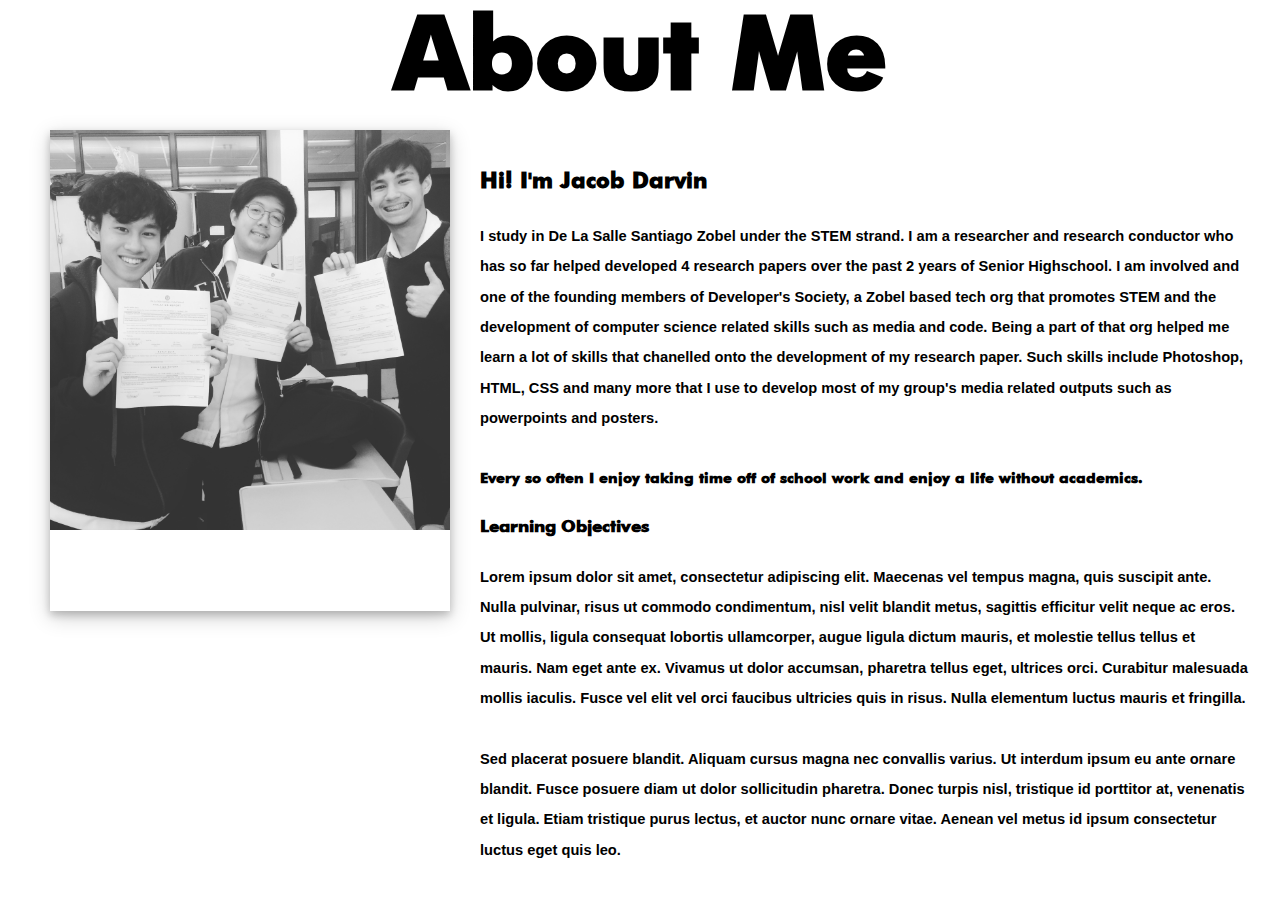
==== aboutme.html @ b0fe2ccd "almost done!" ====
<!DOCTYPE html>
<html>
<head>
	<title>About Me</title>
		<meta name="viewport" content="width=device-width, initial-scale=1">

		<link rel="stylesheet" type="text/css" href="style.css">

		<link rel="stylesheet" type="text/css" href="plugins/aos/aos.css">

		<link href="plugins/hover/hover.css" rel="stylesheet" media="all">

		<link rel="shortcut icon" type="image/x-icon" href="favicon.ico" />

<link rel="apple-touch-icon" sizes="180x180" href="/favicon/apple-touch-icon.png">
<link rel="icon" type="image/png" sizes="32x32" href="/favicon-32x32.png">
<link rel="icon" type="image/png" sizes="16x16" href="/favicon-16x16.png">
<link rel="manifest" href="/favicon/site.webmanifest">
<link rel="mask-icon" href="/favicon/safari-pinned-tab.svg" color="#5bbad5">
<meta name="msapplication-TileColor" content="#da532c">
<meta name="theme-color" content="#ffffff">
</head>
<body>
<div class="bgimg-4">
	<div class="amHeader2" >About Me</div>
	<div class="polaroidMe">
		<img src="darvin2.JPG" style="width: 100%;">
	<div class="container">
		<p><br></p>
	</div>
</div>
	<div class="bodyaboutMe">
		<p> <h1></h1>
<h2> Hi! I'm Jacob Darvin </h2> <font face="arial">
			I study in De La Salle Santiago Zobel under the STEM strand. I am a researcher and research conductor who has so far helped developed 4 research papers over the past 2 years of Senior Highschool. I am involved and one of the founding members of Developer's Society, a Zobel based tech org that promotes STEM and the development of computer science related skills such as media and code. Being a part of that org helped me learn a lot of skills that chanelled onto the development of my research paper. Such skills include Photoshop, HTML, CSS and many more that I use to develop most of my group's media related outputs such as powerpoints and posters.
			<br><br></font>
			Every so often I enjoy taking time off of school work and enjoy a life without academics. 
<h3>Learning Objectives </h3> <font face="arial">
			Lorem ipsum dolor sit amet, consectetur adipiscing elit. Maecenas vel tempus magna, quis suscipit ante. Nulla pulvinar, risus ut commodo condimentum, nisl velit blandit metus, sagittis efficitur velit neque ac eros. Ut mollis, ligula consequat lobortis ullamcorper, augue ligula dictum mauris, et molestie tellus tellus et mauris. Nam eget ante ex. Vivamus ut dolor accumsan, pharetra tellus eget, ultrices orci. Curabitur malesuada mollis iaculis. Fusce vel elit vel orci faucibus ultricies quis in risus. Nulla elementum luctus mauris et fringilla.
<br><br>
Sed placerat posuere blandit. Aliquam cursus magna nec convallis varius. Ut interdum ipsum eu ante ornare blandit. Fusce posuere diam ut dolor sollicitudin pharetra. Donec turpis nisl, tristique id porttitor at, venenatis et ligula. Etiam tristique purus lectus, et auctor nunc ornare vitae. Aenean vel metus id ipsum consectetur luctus eget quis leo.
</p>
	</div>
</div>

</body>
</html>
---- style.css ----
body, html {
			height: 100%;
			margin: 0;
			font-family: Futura;
			color: #000000;
			font-weight: bold;
		}
/*parts*/
@font-face {
	font-family: "Axis";
	src: url("fonts/axis.woff") format("woff");
	
	font-family: "Vision";
	src: url("fonts/woff/vision-black-webfont.woff") format("woff");

	font-family: Futura;
	src: url("fonts/Futura-Bold.woff") format("woff");
}
.bgimg-3 {
	background-color: none;
	min-height: 100%;
	background-size: cover;
	background-position: relative;
}
.bgimg-1 {
	background-color: rgba(0,0,0,0.5);
	background-image: url("https://i.imgur.com/Zh4GLyz.jpg");
	min-height: 100%;
	background-size: cover;
	background-position: center;
	background-attachment: fixed;
}
.bgimg-2 {
	background-color: white;
	min-height: 100%;
	position: relative;
	background-attachment: fixed;
	background-position: center;
	background-size: cover;
}
/*end parts*/
.caption {
	position: absolute;
	left: 0;
	top: 40%;
	width: 100%;
	text-align: center;
	color: #000;
	font-size: 128px;
	color: white;
}
.eport {
	position: absolute;
	top: 8px;
	left: 16px;
	font-size: 34px;
	letter-spacing: 10px;
	color: white;

}
.caption span.border {
	background-color: #000;
	color: #fff;
	padding: 18px;
	font-size: 72px;
	letter-spacing: 10px;
}
.overlay {
	position: absolute;
	top: 0;
	left: 0;
	width: 100%;
	height: 100%;
	background: rgba(0,0,0,0.5);
}
/*BUTTON STUFF*/
.button { 
  border-radius: 4px;
  background-color: #FFFFFF;
  border: none;
  color: #000000;
  text-align: center;
  font-size: 28px;
  padding: 20px;
  width: 300px;
  transition: all 0.5s;
  cursor: pointer;
  margin: 5px;
  position: absolute;
  top: 63%;
  left:50%;
  transform: translate(-50%, -50%);
  position: absolute;
}
.button span {
  cursor: pointer;
  display: inline-block;
  position: relative;
  transition: 0.5s;
  font-family: Axis;
  letter-spacing: 5px;
}

.button span:after {
  content: '\00bb';
  position: absolute;
  opacity: 0;
  top: 0;
  right: -20px;
  transition: 0.5s;
}

.button:hover span {
  padding-right: 25px;
}

.button:hover span:after {
  opacity: 1;
  right: 0;
}
.overtime {
	position: absolute;
	left: 0;
	top: 1%;
	width: 100%;
	text-align: center;
	font-size: 90pt;
	color: black;
	font-style: bold;
}
/*img*/
.dumbresearchpng img{
	position: absolute;
	background-size: cover;
	transform: translate(-50%);
	width: 60%;
}
.scroll {
	font-family: Vision;
	position: absolute;
	left: 0;
	top: 100%;
	width: 100%;
	text-align: center;
	color: #000;
	font-size: 32px;
	color: white;
}
/*video*/
#myVideo {
    position: absolute;
    width: 100%; 
    height: 100%;
}
.overlay2 {
	position: absolute;
	background: rgba(0,0,0,0.5);
	color: #f1f1f1;
	width: 100%;
	height: 100%;
}
.fourResearch {
	position: absolute;
	color: #FFFFFF;
	text-align: center;
	font-size: 72pt;
	width: 100%;
	top: 210%;
	left: 0;
	z-index: 1;
}
.menuButton {
    background-color: #FFFFFF;
    border: none;
    padding: 10px;
    width: 100px;
    text-align: center;
    -webkit-transition-duration: 0.4s; /* Safari */
    transition-duration: 0.4s;
    text-decoration: none;
    overflow: hidden;
    cursor: pointer;
    position: absolute;
	top: 8px;
	right: 16px;
	font-size: 24px;
	letter-spacing: 1px;
	color: black;
	font-family: Vision;
	font-weight: bold;
	border-radius: 8px;
}
.menuButton:after {
    content: "";
    background: #FFFFFF;
    display: block;
    position: absolute;
    padding-top: 300%;
    padding-left: 350%;
    margin-left: -20px!important;
    margin-top: -120%;
    opacity: 0;
    transition: all 0.8s
}
.menuButton:active:after {
	padding: 0;
	margin:0;
	opacity: 1;
	transition: 0s;
}
.menuButton2 {
    background-color: #FFFFFF;
    border: none;
    padding: 10px;
    width: 120px;
    text-align: center;
    -webkit-transition-duration: 0.4s; /* Safari */
    transition-duration: 0.4s;
    text-decoration: none;
    overflow: hidden;
    cursor: pointer;
    position: absolute;
	top: 8px;
	right: 132px;
	font-size: 16px;
	letter-spacing: 1px;
	color: black;
	font-family: Vision;
	font-weight: bold;
	border-radius: 8px;
}
.menuButton2:after {
    content: "";
    background: #FFFFFF;
    display: block;
    position: absolute;
    padding-top: 300%;
    padding-left: 350%;
    margin-left: -20px!important;
    margin-top: -120%;
    opacity: 0;
    transition: all 0.8s
}
.menuButton2:active:after {
	padding: 0;
	margin:0;
	opacity: 1;
	transition: 0s;
}
.menuButton3 {
    background-color: #FFFFFF;
    border: none;
    padding: 10px;
    width: 200px;
    text-align: center;
    -webkit-transition-duration: 0.4s; /* Safari */
    transition-duration: 0.4s;
    text-decoration: none;
    overflow: hidden;
    cursor: pointer;
    position: absolute;
	top: 8px;
	right: 272px;
	font-size: 16px;
	letter-spacing: 1px;
	color: black;
	font-family: Vision;
	font-weight: bold;
	border-radius: 8px;
}
.menuButton3:after {
    content: "";
    background: #FFFFFF;
    display: block;
    position: absolute;
    padding-top: 300%;
    padding-left: 350%;
    margin-left: -20px!important;
    margin-top: -120%;
    opacity: 0;
    transition: all 0.8s
}
.menuButton3:active:after {
	padding: 0;
	margin:0;
	opacity: 1;
	transition: 0s;
}
.menuButton4 {
    background-color: #FFFFFF;
    border: none;
    padding: 10px;
    width: 100px;
    text-align: center;
    -webkit-transition-duration: 0.4s; /* Safari */
    transition-duration: 0.4s;
    text-decoration: none;
    overflow: hidden;
    cursor: pointer;
    position: absolute;
	top: 8px;
	right: 492px;
	font-size: 16px;
	letter-spacing: 1px;
	color: black;
	font-family: Vision;
	font-weight: bold;
	border-radius: 8px;
}
.menuButton4:after {
    content: "";
    background: #FFFFFF;
    display: block;
    position: absolute;
    padding-top: 300%;
    padding-left: 350%;
    margin-left: -20px!important;
    margin-top: -120%;
    opacity: 0;
    transition: all 0.8s
}
.menuButton4:active:after {
	padding: 0;
	margin:0;
	opacity: 1;
	transition: 0s;
}
.quickLinks {
	position: absolute;
	top: 52px;
	right: 16px;
	font-size: 34px;
	letter-spacing: 4px;
	color: white;

}
div.polaroid {
	position: absolute;
	width: 400px;
	height: auto;
	background-color: white;
	box-shadow: 0 4px 8px 0 rgba(0, 0, 0, 0.2), 0 6px 20px 0 rgba(0, 0, 0, 0.19);
	margin-bottom: 25px;
	z-index: 3;
	left: 3.489583333333333333333333333333%;
	top: 250px;
}
div.container {
	text-align: center;
	padding: 10px 20px;
	z-index: 2;
	margin: 2px;
	color: black;

}
div.polaroid img {
	width: auto;
	height: auto;
}
div.polaroid2 {
	position: absolute;
	width: 400px;
	height: auto;
	background-color: white;
	box-shadow: 0 4px 8px 0 rgba(0, 0, 0, 0.2), 0 6px 20px 0 rgba(0, 0, 0, 0.19);
	margin-bottom: 25px;
	z-index: 3;
	left: 27.552083333333333333333333333333%;
	top: 250px;
}
div.polaroid3 {
	position: absolute;
	width: 400px;
	height: auto;
	background-color: white;
	box-shadow: 0 4px 8px 0 rgba(0, 0, 0, 0.2), 0 6px 20px 0 rgba(0, 0, 0, 0.19);
	margin-bottom: 25px;
	z-index: 3;
	left: 51.614583333333333333333333333333%;
	top: 250px;
}
div.polaroid4 {
	position: absolute;
	width: 400px;
	height: auto;
	background-color: white;
	box-shadow: 0 4px 8px 0 rgba(0, 0, 0, 0.2), 0 6px 20px 0 rgba(0, 0, 0, 0.19);
	margin-bottom: 25px;
	z-index: 3;
	left: 75.677083333333333333333333333333%;
	top: 250px;
}
.quote {
	position: absolute;
	left: 0;
	top: 80%;
	width: 100%;
	text-align: center;
	color: #000;
	font-size: 24px;
	color: white;
	font-family: Vision;
	font-weight: lighter;
}
.subheading {
	position: absolute;
	color: #FFFFFF;
	text-align: center;
	font-size: 20pt;
	width: 100%;
	top: 221%;
	left: 0;
	z-index: 1;
}
.bgimg-4 {
	background-color: white;
	min-height: 90%;
	position: relative;
	background-attachment: fixed;
	background-position: center;
	background-size: cover;
}

/*ABOUT ME*/
.amHeader {
	position: absolute;
	top: 8px;
	left: 24px;
	font-size: 102px;
	color: black;
}
.amHeader2 {
	text-align: center;
	font-size: 102px;
	color: black;
}
div.polaroidMe {
	position: absolute;
	width: 400px;
	height: auto;
	background-color: white;
	box-shadow: 0 4px 8px 0 rgba(0, 0, 0, 0.2), 0 6px 20px 0 rgba(0, 0, 0, 0.19);
	margin-bottom: 25px;
	z-index: 3;
	left: 50px;
	top: 130px;	
}
.bodyaboutMe {
	position: absolute;
	width: 60.08%;
	left: 480px;
	top: 140px;
	font-family: Futura;
	height: auto;
	font-size: 11pt;
	line-height: 2;
}
.bgimg-5 {
	background-color: white;
	min-height: 100%;
	position: relative;
	background-attachment: fixed;
	background-position: center;
	background-size: cover;
}
.bgimg-new {
	background-color: rgba(0,0,0,0.5);
	background-image: url("https://static.tumblr.com/d5318ae593758ca2691ba0922a9eb62e/o4zk5y7/TU6o2x7tp/tumblr_static_filename_640_v2.gif");
	min-height: 90%;
	background-size: cover;
	background-position: center;
	background-attachment: fixed;
}
.overlay3 {
	position: absolute;
	background: rgba(0,0,0,0.5);
	color: #f1f1f1;
	width: 100%;
	height: 90%;
}
.bgimg-two {
	background-color: rgba(0,0,0,0.5);
	background-image: url("https://78.media.tumblr.com/018779a9e32daead1a9f245c2fdea6e7/tumblr_oqeq9bcV461vmrxfeo1_500.gif");
	min-height: 90%;
	background-size: cover;
	background-position: center;
	background-attachment: fixed;
}
.gallery {
	text-align: center;
	font-size: 102px;
	color: black;
	letter-spacing: 10pt;
}

div.gallery2 {
    border: 1px solid #ccc;
    border-radius: 3px;
}

div.gallery2:hover {
    border: 1px solid #777;
}

div.gallery2 img {
    width: 100%;
    height: auto;
}

div.desc {
    padding: 15px;
    text-align: center;
}

* {
    box-sizing: border-box;
}

.responsive {
    padding: 6px 6px;
    float: left;
    width: 24.99999%;
}

@media only screen and (max-width: 700px) {
    .responsive {
        width: 49.99999%;
        margin: 6px 0;
    }
}

@media only screen and (max-width: 500px) {
    .responsive {
        width: 100%;
    }
}

.clearfix:after {
    content: "";
    display: table;
    clear: both;
}


.menuButtonB {
    background-color: black;
    border: none;
    padding: 10px;
    width: 100px;
    text-align: center;
    -webkit-transition-duration: 0.4s; /* Safari */
    transition-duration: 0.4s;
    text-decoration: none;
    overflow: hidden;
    cursor: pointer;
    position: absolute;
	top: 8px;
	right: 16px;
	font-size: 16px;
	letter-spacing: 1px;
	color: white;
	font-family: Vision;
	font-weight: bold;
	border-radius: 8px;
}
.menuButtonB:after {
    content: "";
    background: #FFFFFF;
    display: block;
    position: absolute;
    padding-top: 300%;
    padding-left: 350%;
    margin-left: -20px!important;
    margin-top: -120%;
    opacity: 0;
    transition: all 0.8s
}
.menuButtonB:active:after {
	padding: 0;
	margin:0;
	opacity: 1;
	transition: 0s;
}
.menuButton2B {
    background-color: black;
    border: none;
    padding: 10px;
    width: 120px;
    text-align: center;
    -webkit-transition-duration: 0.4s; /* Safari */
    transition-duration: 0.4s;
    text-decoration: none;
    overflow: hidden;
    cursor: pointer;
    position: absolute;
	top: 8px;
	right: 132px;
	font-size: 16px;
	letter-spacing: 1px;
	color: white;
	font-family: Vision;
	font-weight: bold;
	border-radius: 8px;
}
.menuButton2B:after {
    content: "";
    background: #FFFFFF;
    display: block;
    position: absolute;
    padding-top: 300%;
    padding-left: 350%;
    margin-left: -20px!important;
    margin-top: -120%;
    opacity: 0;
    transition: all 0.8s
}
.menuButton2B:active:after {
	padding: 0;
	margin:0;
	opacity: 1;
	transition: 0s;
}
.menuButton3B {
    background-color: black;
    border: none;
    padding: 10px;
    width: 200px;
    text-align: center;
    -webkit-transition-duration: 0.4s; /* Safari */
    transition-duration: 0.4s;
    text-decoration: none;
    overflow: hidden;
    cursor: pointer;
    position: absolute;
	top: 8px;
	right: 272px;
	font-size: 16px;
	letter-spacing: 1px;
	color: white;
	font-family: Vision;
	font-weight: bold;
	border-radius: 8px;
}
.menuButton3B:after {
    content: "";
    background: #FFFFFF;
    display: block;
    position: absolute;
    padding-top: 300%;
    padding-left: 350%;
    margin-left: -20px!important;
    margin-top: -120%;
    opacity: 0;
    transition: all 0.8s
}
.menuButton3B:active:after {
	padding: 0;
	margin:0;
	opacity: 1;
	transition: 0s;
}
.menuButton4B {
    background-color: black;
    border: none;
    padding: 10px;
    width: 120px;
    text-align: center;
    -webkit-transition-duration: 0.4s; /* Safari */
    transition-duration: 0.4s;
    text-decoration: none;
    overflow: hidden;
    cursor: pointer;
    position: absolute;
	top: 8px;
	right: 492px;
	font-size: 24px;
	letter-spacing: 1px;
	color: white;
	font-family: Vision;
	font-weight: bold;
	border-radius: 8px;
}
.menuButton4B:after {
    content: "";
    background: #FFFFFF;
    display: block;
    position: absolute;
    padding-top: 300%;
    padding-left: 350%;
    margin-left: -20px!important;
    margin-top: -120%;
    opacity: 0;
    transition: all 0.8s
}
.menuButton4B:active:after {
	padding: 0;
	margin:0;
	opacity: 1;
	transition: 0s;
}
#myBtn {
  display: none;
  position: fixed;
  bottom: 20px;
  right: 30px;
  z-index: 99;
  font-size: 18px;
  border: none;
  outline: none;
  background-color: white;
  color: black;
  cursor: pointer;
  padding: 15px;
  border-radius: 4px;
  font-family: Futura;
  box-shadow: 0px 0px 25px grey;
}

#myBtn:hover {
  background-color: white;
}

.p {
	position: relative;
    padding: 19% 0px 0px;
    color: red;
    text-align: center;
}
.vidmargin {
	margin: 20px;
}
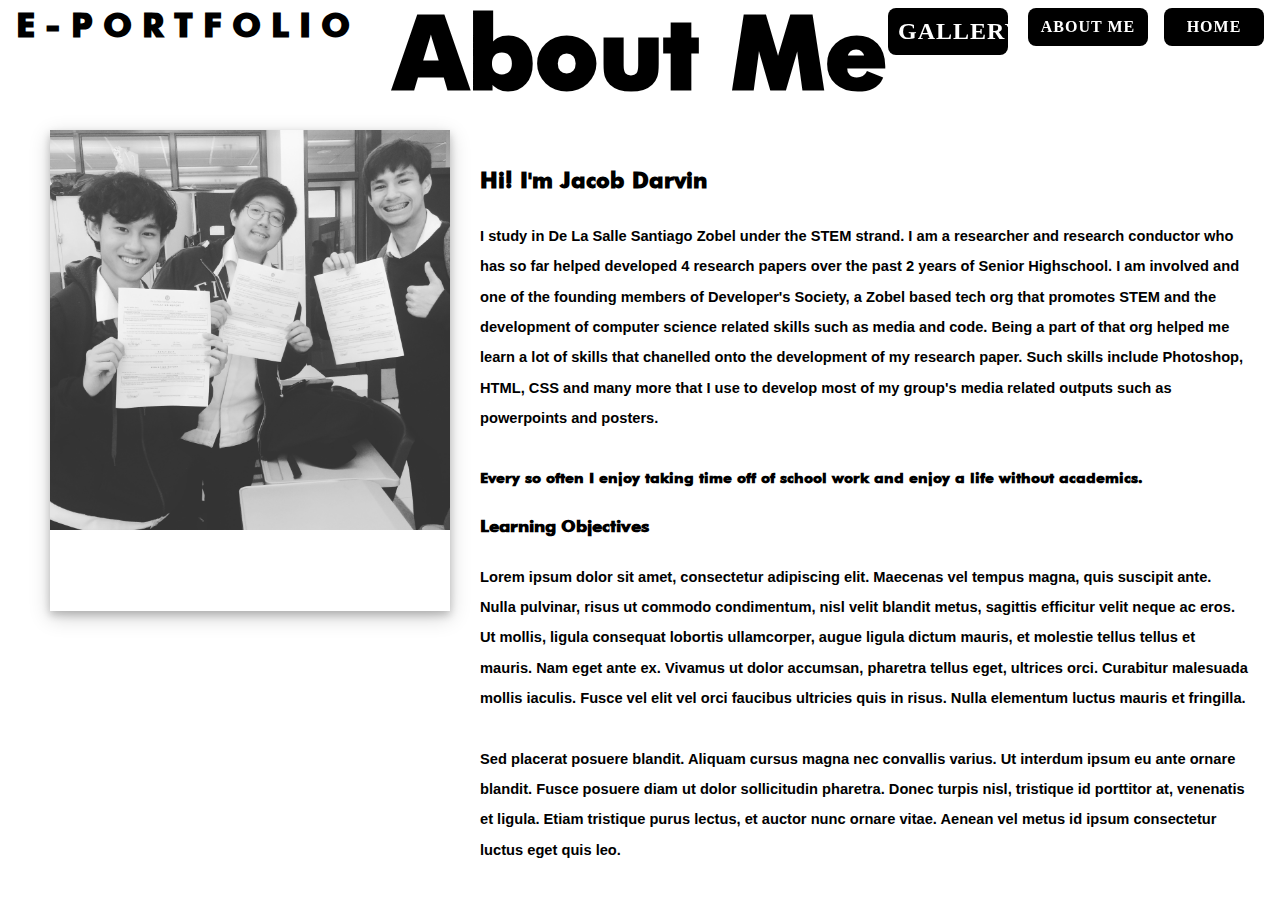
==== commit 76314749: "fixed buttons" ====
--- a/aboutme.html
+++ b/aboutme.html
@@ -22,6 +22,11 @@
 </head>
 <body>
 <div class="bgimg-4">
+	<div class="eport"><font color="black"> E-PORTFOLIO </div></font>
+	<button class="menuButtonB hvr-grow-shadow" value="Open Window" onclick="window.location.href='index.html'")">HOME</button>
+	<button class="menuButton2B hvr-grow-shadow">ABOUT ME</button>
+	<button class="menuButton4B hvr-grow-shadow" onclick="window.location.href='gallery.html'">GALLERY</button>
+	<div class="quickLinks">QUICK LINKS</div>
 	<div class="amHeader2" >About Me</div>
 	<div class="polaroidMe">
 		<img src="darvin2.JPG" style="width: 100%;">
--- a/style.css
+++ b/style.css
@@ -20,7 +20,9 @@
 	background-color: none;
 	min-height: 100%;
 	background-size: cover;
-	background-position: relative;
+	background-image: url("headphones.gif");
+	background-position: center;
+	background-attachment: fixed;
 }
 .bgimg-1 {
 	background-color: rgba(0,0,0,0.5);
@@ -48,6 +50,7 @@
 	color: #000;
 	font-size: 128px;
 	color: white;
+	text-shadow: 0 0 20px #FFFFFF;
 }
 .eport {
 	position: absolute;
@@ -168,6 +171,7 @@
 	top: 210%;
 	left: 0;
 	z-index: 1;
+	text-shadow: 0 0 20px #FFFFFF;
 }
 .menuButton {
     background-color: #FFFFFF;
@@ -299,7 +303,7 @@
     cursor: pointer;
     position: absolute;
 	top: 8px;
-	right: 492px;
+	right: 272px;
 	font-size: 16px;
 	letter-spacing: 1px;
 	color: black;
@@ -428,6 +432,7 @@
 	left: 24px;
 	font-size: 102px;
 	color: black;
+	text-shadow: 0 0 20px #FFFFFF;
 }
 .amHeader2 {
 	text-align: center;
@@ -672,7 +677,7 @@
     cursor: pointer;
     position: absolute;
 	top: 8px;
-	right: 492px;
+	right: 272px;
 	font-size: 24px;
 	letter-spacing: 1px;
 	color: white;
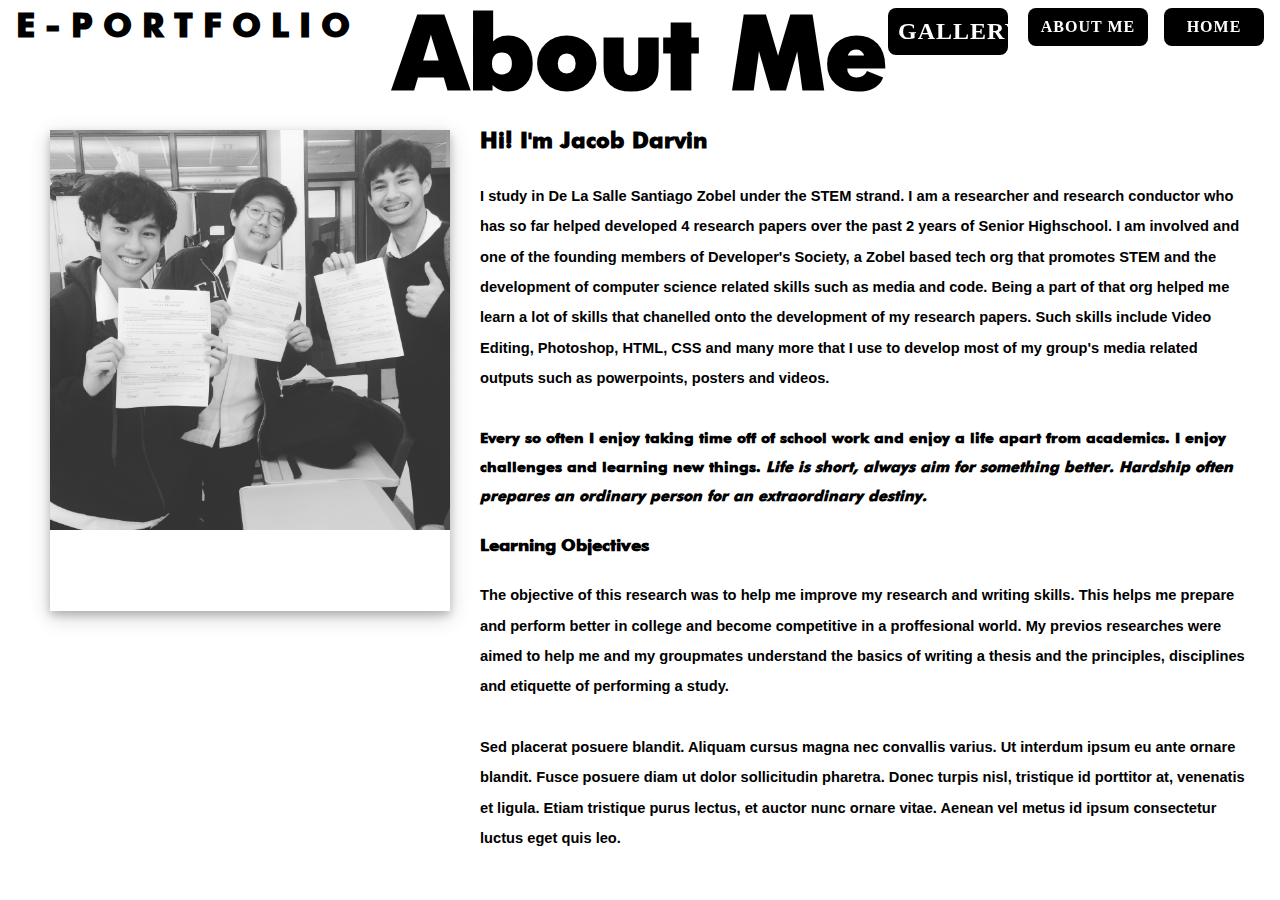
==== commit e4211571: "s" ====
--- a/aboutme.html
+++ b/aboutme.html
@@ -37,11 +37,11 @@
 	<div class="bodyaboutMe">
 		<p> <h1></h1>
 <h2> Hi! I'm Jacob Darvin </h2> <font face="arial">
-			I study in De La Salle Santiago Zobel under the STEM strand. I am a researcher and research conductor who has so far helped developed 4 research papers over the past 2 years of Senior Highschool. I am involved and one of the founding members of Developer's Society, a Zobel based tech org that promotes STEM and the development of computer science related skills such as media and code. Being a part of that org helped me learn a lot of skills that chanelled onto the development of my research paper. Such skills include Photoshop, HTML, CSS and many more that I use to develop most of my group's media related outputs such as powerpoints and posters.
+			I study in De La Salle Santiago Zobel under the STEM strand. I am a researcher and research conductor who has so far helped developed 4 research papers over the past 2 years of Senior Highschool. I am involved and one of the founding members of Developer's Society, a Zobel based tech org that promotes STEM and the development of computer science related skills such as media and code. Being a part of that org helped me learn a lot of skills that chanelled onto the development of my research papers. Such skills include Video Editing, Photoshop, HTML, CSS and many more that I use to develop most of my group's media related outputs such as powerpoints, posters and videos.
 			<br><br></font>
-			Every so often I enjoy taking time off of school work and enjoy a life without academics. 
+			Every so often I enjoy taking time off of school work and enjoy a life apart from academics. I enjoy challenges and learning new things.<i> Life is short, always aim for something better. Hardship often prepares an ordinary person for an extraordinary destiny. </i>
 <h3>Learning Objectives </h3> <font face="arial">
-			Lorem ipsum dolor sit amet, consectetur adipiscing elit. Maecenas vel tempus magna, quis suscipit ante. Nulla pulvinar, risus ut commodo condimentum, nisl velit blandit metus, sagittis efficitur velit neque ac eros. Ut mollis, ligula consequat lobortis ullamcorper, augue ligula dictum mauris, et molestie tellus tellus et mauris. Nam eget ante ex. Vivamus ut dolor accumsan, pharetra tellus eget, ultrices orci. Curabitur malesuada mollis iaculis. Fusce vel elit vel orci faucibus ultricies quis in risus. Nulla elementum luctus mauris et fringilla.
+			The objective of this research was to help me improve my research and writing skills. This helps me prepare and perform better in college and become competitive in a proffesional world. My previos researches were aimed to help me and my groupmates understand the basics of writing a thesis and the principles, disciplines and etiquette of performing a study. 
 <br><br>
 Sed placerat posuere blandit. Aliquam cursus magna nec convallis varius. Ut interdum ipsum eu ante ornare blandit. Fusce posuere diam ut dolor sollicitudin pharetra. Donec turpis nisl, tristique id porttitor at, venenatis et ligula. Etiam tristique purus lectus, et auctor nunc ornare vitae. Aenean vel metus id ipsum consectetur luctus eget quis leo.
 </p>
--- a/style.css
+++ b/style.css
@@ -10,8 +10,9 @@
 	font-family: "Axis";
 	src: url("fonts/axis.woff") format("woff");
 	
-	font-family: "Vision";
-	src: url("fonts/woff/vision-black-webfont.woff") format("woff");
+	font-family: 'Vision';
+	src: url('VISION/WEBFONT/woff2/vision-webfont.woff2') format('woff2'),
+	url('VISION/WEBFONT/woff/vision-webfont.woff') format('woff');
 
 	font-family: Futura;
 	src: url("fonts/Futura-Bold.woff") format("woff");
@@ -136,7 +137,7 @@
 	position: absolute;
 	background-size: cover;
 	transform: translate(-50%);
-	width: 60%;
+	width: 55%;
 }
 .scroll {
 	font-family: Vision;
@@ -454,7 +455,7 @@
 	position: absolute;
 	width: 60.08%;
 	left: 480px;
-	top: 140px;
+	top: 100px;
 	font-family: Futura;
 	height: auto;
 	font-size: 11pt;
@@ -733,4 +734,5 @@
 }
 .vidmargin {
 	margin: 20px;
-}+}
+
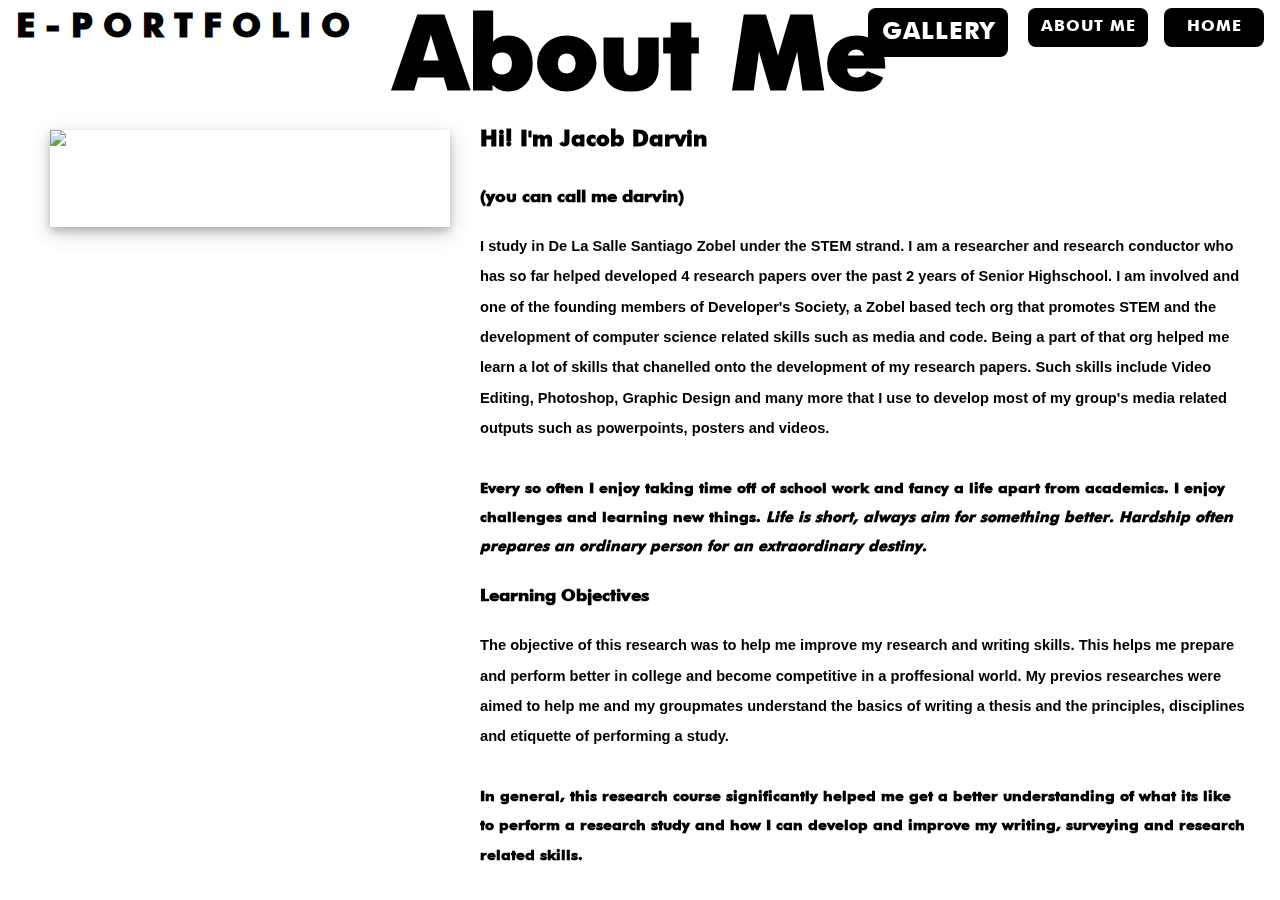
==== commit 92437e6e: "jjkhJKHjkdhkj" ====
--- a/aboutme.html
+++ b/aboutme.html
@@ -27,26 +27,47 @@
 	<button class="menuButton2B hvr-grow-shadow">ABOUT ME</button>
 	<button class="menuButton4B hvr-grow-shadow" onclick="window.location.href='gallery.html'">GALLERY</button>
 	<div class="quickLinks">QUICK LINKS</div>
-	<div class="amHeader2" >About Me</div>
-	<div class="polaroidMe">
-		<img src="darvin2.JPG" style="width: 100%;">
+	<div class="amHeader2" data-aos="fade-up">About Me</div>
+	<div class="polaroidMe" data-aos="zoom-in-right">
+		<img src="darvin3.gif" style="width: 100%;">
 	<div class="container">
 		<p><br></p>
 	</div>
 </div>
-	<div class="bodyaboutMe">
-		<p> <h1></h1>
-<h2> Hi! I'm Jacob Darvin </h2> <font face="arial">
-			I study in De La Salle Santiago Zobel under the STEM strand. I am a researcher and research conductor who has so far helped developed 4 research papers over the past 2 years of Senior Highschool. I am involved and one of the founding members of Developer's Society, a Zobel based tech org that promotes STEM and the development of computer science related skills such as media and code. Being a part of that org helped me learn a lot of skills that chanelled onto the development of my research papers. Such skills include Video Editing, Photoshop, HTML, CSS and many more that I use to develop most of my group's media related outputs such as powerpoints, posters and videos.
+	<div class="bodyaboutMe" data-aos="zoom-in-right">
+<h2> Hi! I'm Jacob Darvin </h2><h3>(you can call me darvin)</h3> <font face="arial">
+			I study in De La Salle Santiago Zobel under the STEM strand. I am a researcher and research conductor who has so far helped developed 4 research papers over the past 2 years of Senior Highschool. I am involved and one of the founding members of Developer's Society, a Zobel based tech org that promotes STEM and the development of computer science related skills such as media and code. Being a part of that org helped me learn a lot of skills that chanelled onto the development of my research papers. Such skills include<b> Video Editing, Photoshop, Graphic Design</i> and many more that I use to develop most of my group's media related outputs such as powerpoints, posters and videos.
 			<br><br></font>
-			Every so often I enjoy taking time off of school work and enjoy a life apart from academics. I enjoy challenges and learning new things.<i> Life is short, always aim for something better. Hardship often prepares an ordinary person for an extraordinary destiny. </i>
+			Every so often I enjoy taking time off of school work and fancy a life apart from academics. I enjoy challenges and learning new things.<i> Life is short, always aim for something better. Hardship often prepares an ordinary person for an extraordinary destiny. </i>
 <h3>Learning Objectives </h3> <font face="arial">
 			The objective of this research was to help me improve my research and writing skills. This helps me prepare and perform better in college and become competitive in a proffesional world. My previos researches were aimed to help me and my groupmates understand the basics of writing a thesis and the principles, disciplines and etiquette of performing a study. 
-<br><br>
-Sed placerat posuere blandit. Aliquam cursus magna nec convallis varius. Ut interdum ipsum eu ante ornare blandit. Fusce posuere diam ut dolor sollicitudin pharetra. Donec turpis nisl, tristique id porttitor at, venenatis et ligula. Etiam tristique purus lectus, et auctor nunc ornare vitae. Aenean vel metus id ipsum consectetur luctus eget quis leo.
-</p>
-	</div>
+<br><br></font>
+			In general, this research course significantly helped me get a better understanding of what its like to perform a research study and how I can develop and improve my writing, surveying and research related skills.
+</div>
 </div>
 
+	<script src="plugins/aos/aos.js"></script>
+	<script type="text/javascript">
+		AOS.init({
+			duration: 1200,
+		});
+
+
+window.onscroll = function() {scrollFunction()};
+
+function scrollFunction() {
+    if (document.body.scrollTop > 20 || document.documentElement.scrollTop > 20) {
+        document.getElementById("myBtn").style.display = "block";
+    } else {
+        document.getElementById("myBtn").style.display = "none";
+    }
+}
+
+// When the user clicks on the button, scroll to the top of the document
+function topFunction() {
+    document.body.scrollTop = 0;
+    document.documentElement.scrollTop = 0;
+}
+	</script>
 </body>
 </html>--- a/style.css
+++ b/style.css
@@ -140,7 +140,8 @@
 	width: 55%;
 }
 .scroll {
-	font-family: Vision;
+	font-weight: normal;
+	font-family: Futura;
 	position: absolute;
 	left: 0;
 	top: 100%;
@@ -191,8 +192,8 @@
 	font-size: 24px;
 	letter-spacing: 1px;
 	color: black;
-	font-family: Vision;
-	font-weight: bold;
+	font-family: Futura;
+	font-weight: normal;
 	border-radius: 8px;
 }
 .menuButton:after {
@@ -230,8 +231,8 @@
 	font-size: 16px;
 	letter-spacing: 1px;
 	color: black;
-	font-family: Vision;
-	font-weight: bold;
+	font-family: Futura;
+	font-weight: normal;
 	border-radius: 8px;
 }
 .menuButton2:after {
@@ -269,8 +270,8 @@
 	font-size: 16px;
 	letter-spacing: 1px;
 	color: black;
-	font-family: Vision;
-	font-weight: bold;
+	font-family: Futura;
+	font-weight: normal;
 	border-radius: 8px;
 }
 .menuButton3:after {
@@ -308,8 +309,8 @@
 	font-size: 16px;
 	letter-spacing: 1px;
 	color: black;
-	font-family: Vision;
-	font-weight: bold;
+	font-family: Futura;
+	font-weight: normal;
 	border-radius: 8px;
 }
 .menuButton4:after {
@@ -404,7 +405,7 @@
 	color: #000;
 	font-size: 24px;
 	color: white;
-	font-family: Vision;
+	font-family: Futura;
 	font-weight: lighter;
 }
 .subheading {
@@ -565,8 +566,8 @@
 	font-size: 16px;
 	letter-spacing: 1px;
 	color: white;
-	font-family: Vision;
-	font-weight: bold;
+	font-family: Futura;
+	font-weight: normal;
 	border-radius: 8px;
 }
 .menuButtonB:after {
@@ -604,8 +605,8 @@
 	font-size: 16px;
 	letter-spacing: 1px;
 	color: white;
-	font-family: Vision;
-	font-weight: bold;
+	font-family: Futura;
+	font-weight: normal;
 	border-radius: 8px;
 }
 .menuButton2B:after {
@@ -643,8 +644,8 @@
 	font-size: 16px;
 	letter-spacing: 1px;
 	color: white;
-	font-family: Vision;
-	font-weight: bold;
+	font-family: Futura;
+	font-weight: normal;
 	border-radius: 8px;
 }
 .menuButton3B:after {
@@ -669,7 +670,7 @@
     background-color: black;
     border: none;
     padding: 10px;
-    width: 120px;
+    width: 140px;
     text-align: center;
     -webkit-transition-duration: 0.4s; /* Safari */
     transition-duration: 0.4s;
@@ -682,8 +683,8 @@
 	font-size: 24px;
 	letter-spacing: 1px;
 	color: white;
-	font-family: Vision;
-	font-weight: bold;
+	font-family: Futura;
+	font-weight: normal;
 	border-radius: 8px;
 }
 .menuButton4B:after {
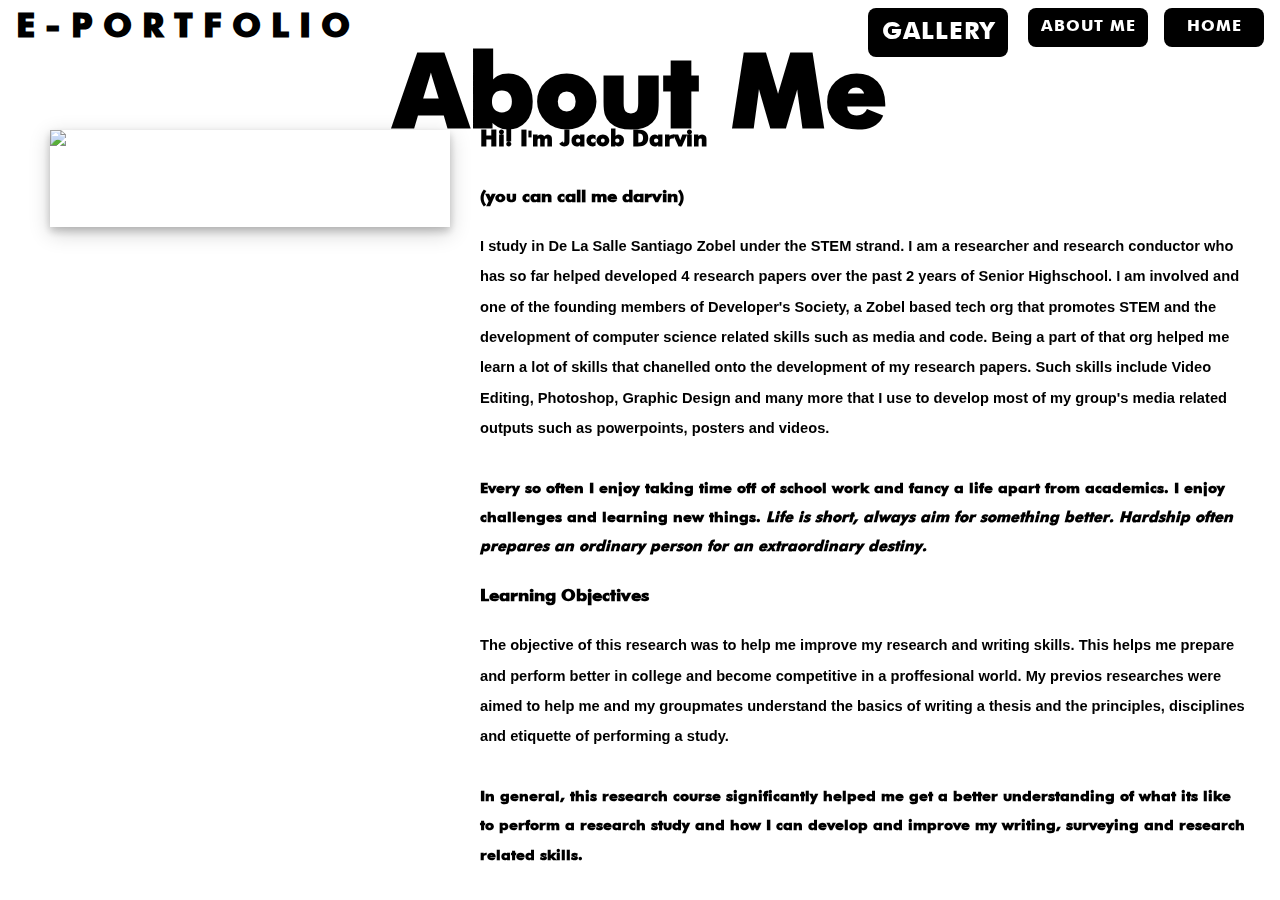
==== commit 4d246c2f: "thats fucking strange" ====
--- a/aboutme.html
+++ b/aboutme.html
@@ -21,7 +21,7 @@
 <meta name="theme-color" content="#ffffff">
 </head>
 <body>
-<div class="bgimg-4">
+	<br><br>
 	<div class="eport"><font color="black"> E-PORTFOLIO </div></font>
 	<button class="menuButtonB hvr-grow-shadow" value="Open Window" onclick="window.location.href='index.html'")">HOME</button>
 	<button class="menuButton2B hvr-grow-shadow">ABOUT ME</button>
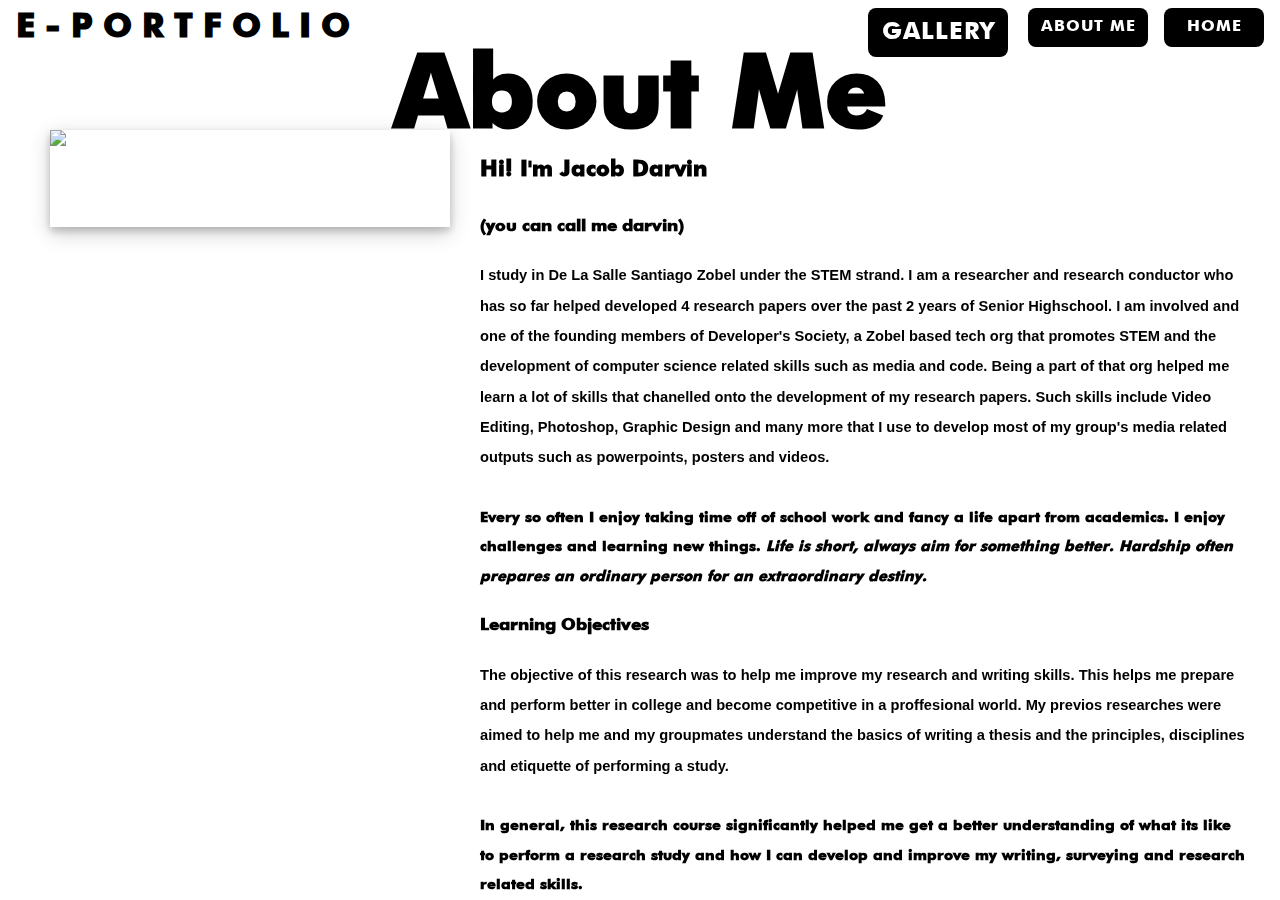
==== commit 8e0d92ae: "lots of changes" ====
--- a/aboutme.html
+++ b/aboutme.html
@@ -35,6 +35,7 @@
 	</div>
 </div>
 	<div class="bodyaboutMe" data-aos="zoom-in-right">
+<br>
 <h2> Hi! I'm Jacob Darvin </h2><h3>(you can call me darvin)</h3> <font face="arial">
 			I study in De La Salle Santiago Zobel under the STEM strand. I am a researcher and research conductor who has so far helped developed 4 research papers over the past 2 years of Senior Highschool. I am involved and one of the founding members of Developer's Society, a Zobel based tech org that promotes STEM and the development of computer science related skills such as media and code. Being a part of that org helped me learn a lot of skills that chanelled onto the development of my research papers. Such skills include<b> Video Editing, Photoshop, Graphic Design</i> and many more that I use to develop most of my group's media related outputs such as powerpoints, posters and videos.
 			<br><br></font>
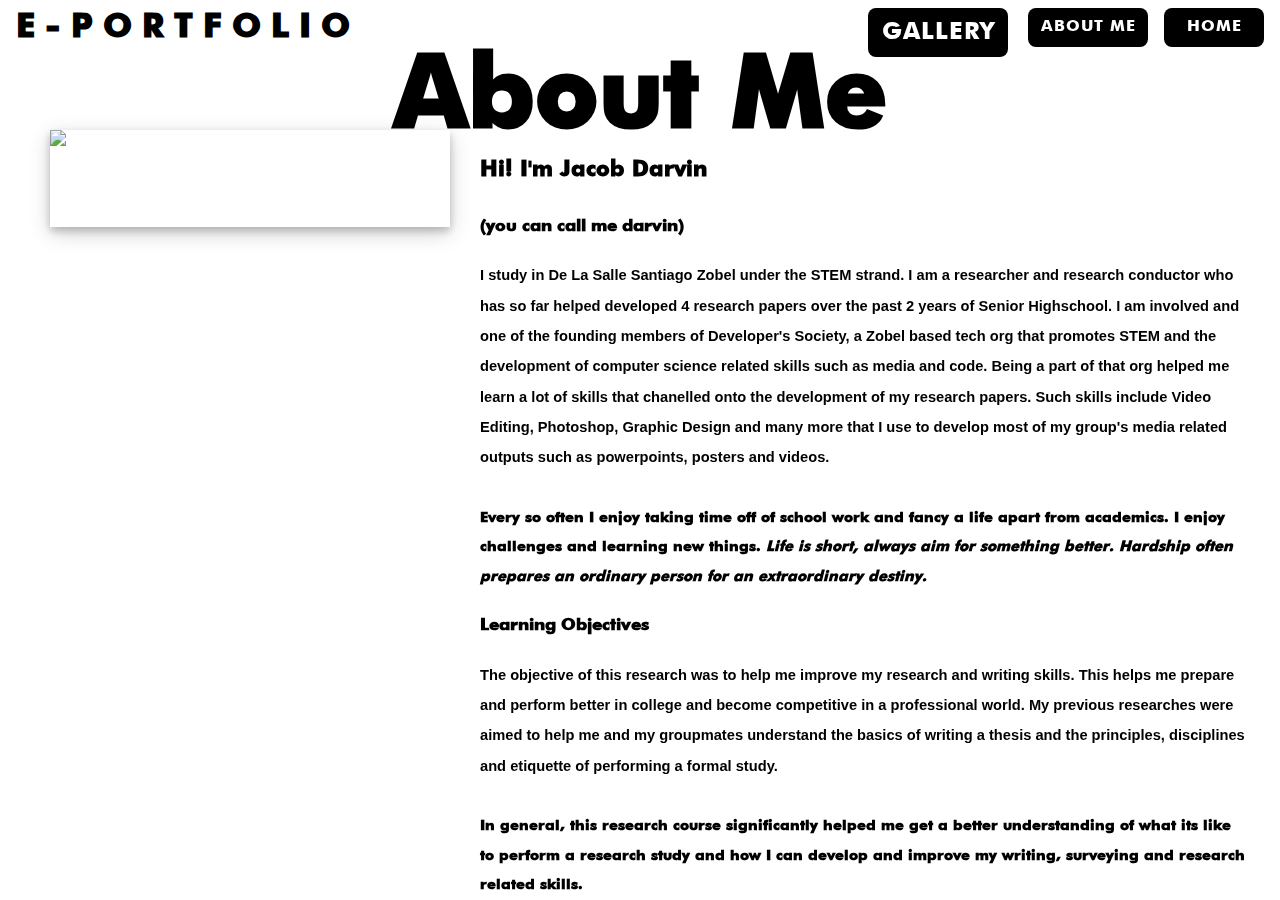
==== commit aafbc259: "dddd" ====
--- a/aboutme.html
+++ b/aboutme.html
@@ -41,7 +41,7 @@
 			<br><br></font>
 			Every so often I enjoy taking time off of school work and fancy a life apart from academics. I enjoy challenges and learning new things.<i> Life is short, always aim for something better. Hardship often prepares an ordinary person for an extraordinary destiny. </i>
 <h3>Learning Objectives </h3> <font face="arial">
-			The objective of this research was to help me improve my research and writing skills. This helps me prepare and perform better in college and become competitive in a proffesional world. My previos researches were aimed to help me and my groupmates understand the basics of writing a thesis and the principles, disciplines and etiquette of performing a study. 
+			The objective of this research was to help me improve my research and writing skills. This helps me prepare and perform better in college and become competitive in a professional world. My previous researches were aimed to help me and my groupmates understand the basics of writing a thesis and the principles, disciplines and etiquette of performing a formal study. 
 <br><br></font>
 			In general, this research course significantly helped me get a better understanding of what its like to perform a research study and how I can develop and improve my writing, surveying and research related skills.
 </div>
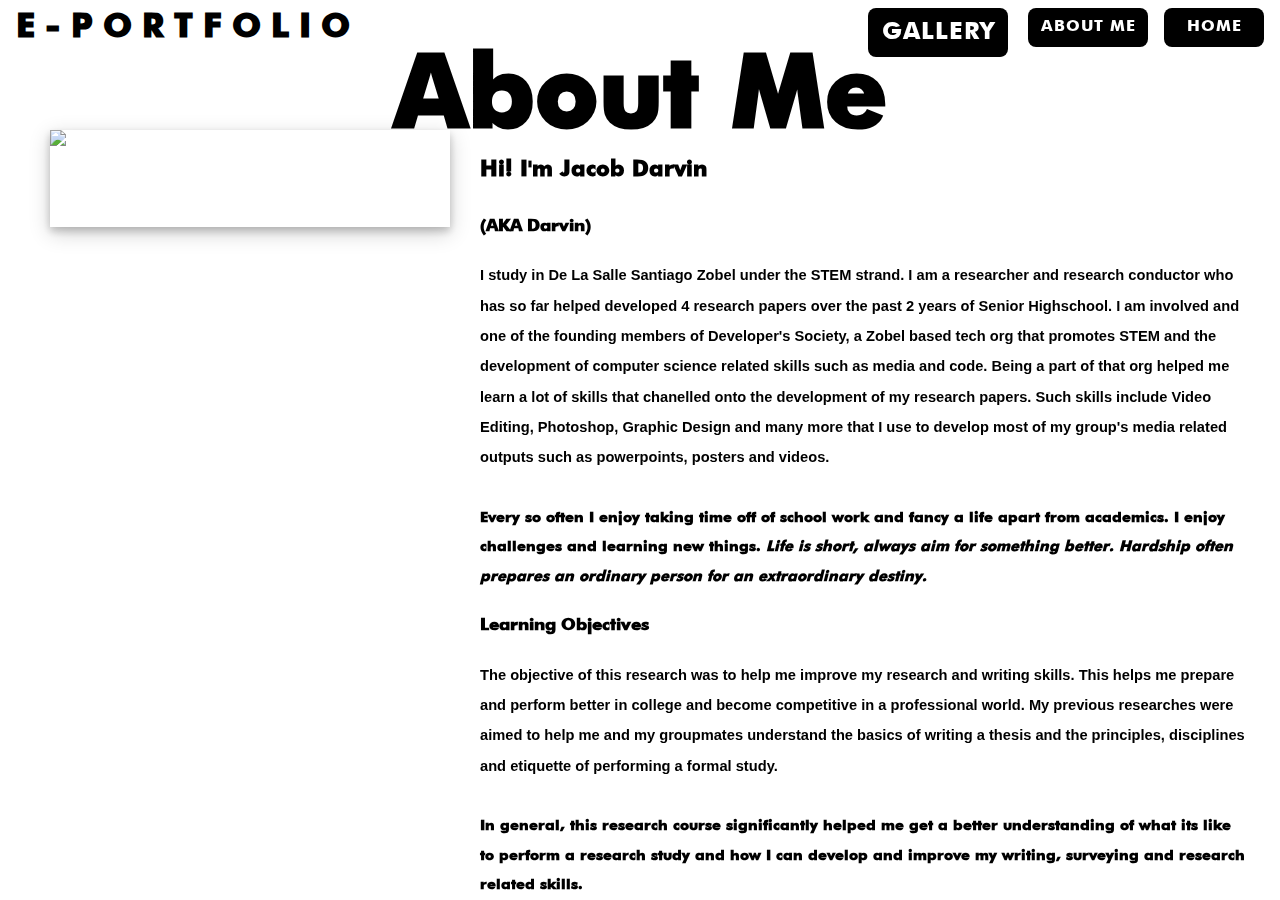
==== commit 326d18a3: "gggg" ====
--- a/aboutme.html
+++ b/aboutme.html
@@ -36,7 +36,7 @@
 </div>
 	<div class="bodyaboutMe" data-aos="zoom-in-right">
 <br>
-<h2> Hi! I'm Jacob Darvin </h2><h3>(you can call me darvin)</h3> <font face="arial">
+<h2> Hi! I'm Jacob Darvin </h2><h3>(AKA Darvin)</h3> <font face="arial">
 			I study in De La Salle Santiago Zobel under the STEM strand. I am a researcher and research conductor who has so far helped developed 4 research papers over the past 2 years of Senior Highschool. I am involved and one of the founding members of Developer's Society, a Zobel based tech org that promotes STEM and the development of computer science related skills such as media and code. Being a part of that org helped me learn a lot of skills that chanelled onto the development of my research papers. Such skills include<b> Video Editing, Photoshop, Graphic Design</i> and many more that I use to develop most of my group's media related outputs such as powerpoints, posters and videos.
 			<br><br></font>
 			Every so often I enjoy taking time off of school work and fancy a life apart from academics. I enjoy challenges and learning new things.<i> Life is short, always aim for something better. Hardship often prepares an ordinary person for an extraordinary destiny. </i>
